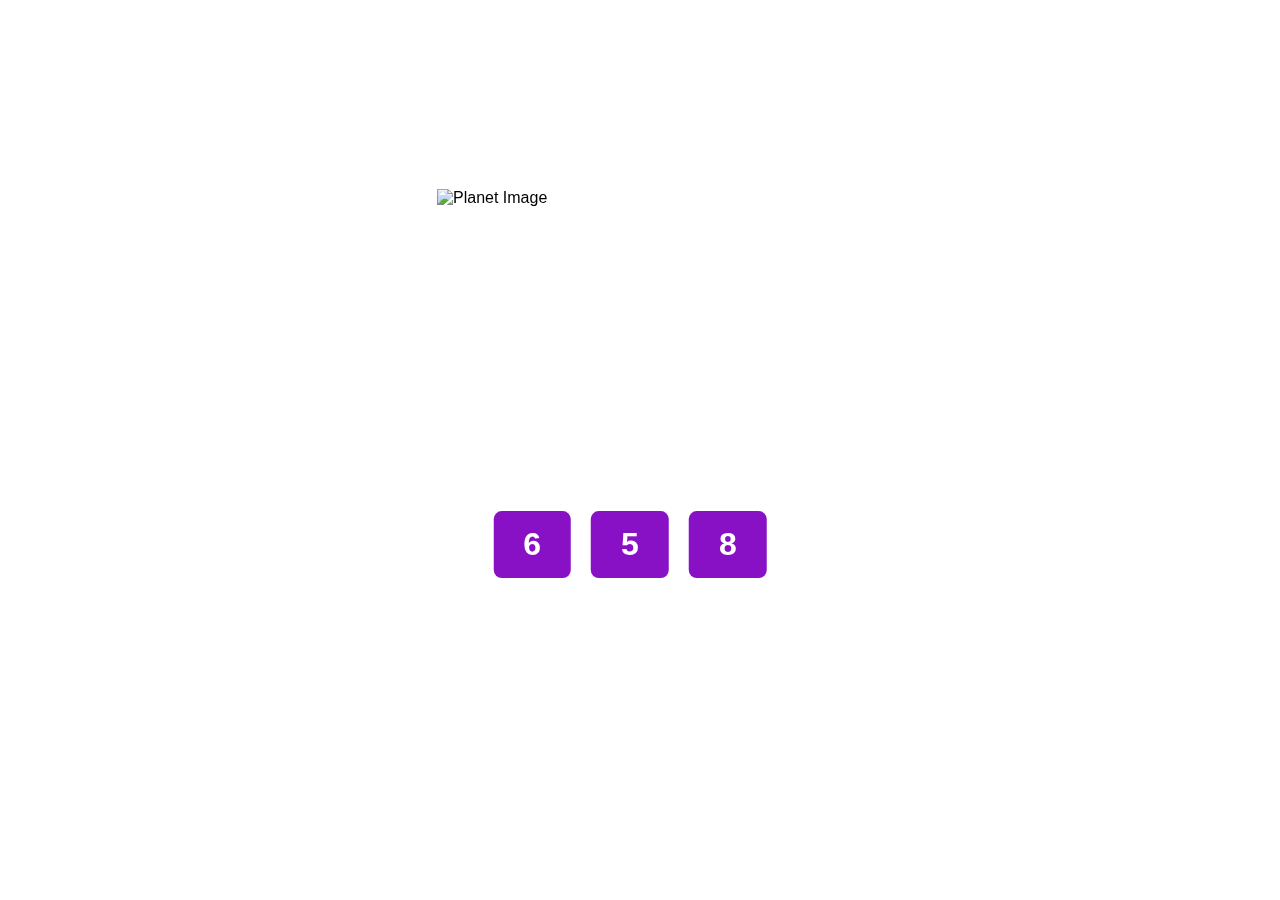
==== game1.html @ c3932450 "Add files via upload" ====
<!DOCTYPE html>
<html lang="en">
<head>
    <meta charset="UTF-8">
    <meta name="viewport" content="width=device-width, initial-scale=1.0">
    <title>Math Carnival</title>
    <link rel="stylesheet" href="game.css">
    <audio id="correctSound" src="верно.mp3"></audio>
    <audio id="incorrectSound" src="неверно.mp3"></audio>
    <script src="audio.js"></script>

</head>
<body class="game"> 
    <div class="background" style="background: url('https://8b08ab88-ee1b-4b04-9ae9-321e0da71ae2.selcdn.net/a022170b-d19f-47bd-b26d-cdbd71edc1d8/shutterstock1230070291w3000.jpg') center/cover fixed;"></div>

    <img id="planetImage" class="planet" src="картинки/planet1.png" alt="Planet Image" width="150px">
    <img id="planetImage2" class="planet hidden-planet" src="картинки/planet2.png" alt="Planet Image 2" width="150px">
    <img id="planetImage3" class="planet hidden-planet" src="картинки/planet3.png" alt="Planet Image 3" width="150px">
    <img id="asteroidImage" class="asteroid hidden-asteroid" src="картинки/asteroid.png" alt="Asteroid Image" width="100px">
    <div id="colorOverlay" class="color-overlay"></div>
    <div  id="gameContent" class="content game">
        <h1 id="problem">Решите пример:</h1>
        <div id="options">
            <button onclick="checkAnswer(0)"></button>
            <button onclick="checkAnswer(1)"></button>
            <button onclick="checkAnswer(2)"></button>
        </div>
    </div>
    <div id="notification" class="notification"></div>
    <div id="resultsOverlay" class="overlay">
        <div id="resultsContent" class="overlay-content">
            <h2>Результаты</h2>
            <p id="resultsText"></p>
            <div id="buttonsContainer" class="buttons-container">
                <button id="restartButton" onclick="restartGame()">Заново</button>
                <button id="nextLevelButton" onclick="continueToNextLevel()">Следующий уровень</button>
                <button id="returnToLevelsButton" onclick="returnToLevels()">Вернуться к уровням</button>
            </div>
        </div>
    </div> 
    <script src="game.js"></script>
</body>
</html>
---- game.css ----
body{
    font-family: 'Arial', sans-serif;
}
body.game {
    overflow: hidden;
}

.background {
    position: fixed;
    top: 0;
    left: 0;
    width: 100%;
    height: 100%;
    z-index: -1;
    background: url('картинки/fon1.jpg') center/cover fixed;
}

.planet {
    width: 150px;
    position: absolute;
    top: 22%;
    left: 40%;
    transform: translate(-50%, -50%);
    transition: opacity 0.5s ease-in-out, transform 0.5s ease-in-out, width 0.5s ease-in-out;
}

.planet.hidden-planet {
    opacity: 0;
    transform: translate(-50%, -50%) scale(0.8);
    width: 140px; /* Уменьшаем размер скрытой планеты */
}

.asteroid {
    width: 100px;
    position: absolute;
    top: 25%;
    right: 35%;
    transform: translate(50%, -50%);
    transition: opacity 0.5s ease-in-out, transform 0.5s ease-in-out, width 0.5s ease-in-out;
}

.asteroid.hidden-asteroid {
    opacity: 0;
    transform: translate(50%, -50%) scale(0.8);
    width: 80px; /* Уменьшаем размер скрытого астероида */
}
.color-overlay {
    position: fixed;
    top: 0;
    left: 0;
    width: 100%;
    height: 100%;
    background: transparent;
    pointer-events: none;
    transition: background-color 0.5s ease-in-out;
}

.content.game {
    text-align: center;
    color: white;
    position: absolute;
    top: 50%;
    left: 50%;
    transform: translate(-50%, -30%);
}

#problem {
    font-size: 36px;
    margin-bottom: 20px;
}

#options {
    flex-direction: column;
    align-items: center;
    margin-top: 50px;
}

button {
    font-size: 32px;
    font-weight: bold;
    text-align: center;
    text-decoration: none;
    cursor: pointer;
    border: none;
    border-radius: 8px;
    background-color: #8911c5;
    color: #fff;
    padding: 15px 30px;
    transition: background-color 0.3s, transform 0.3s;
    margin: 0px 20px 0px 0px;
}
button:hover {
    background-color: #8725b9;  
    transform: scale(1.1);
}


#resultsOverlay {
    display: none;
    position: fixed;
    top: 0;
    left: 0;
    width: 100%;
    height: 100%;
    background: rgba(0, 0, 0, 0.8);
}

.overlay-content {
    
    text-align: center;
    color: white; /* Используйте цвет текста, как во втором коде */
    position: absolute;
    top: 50%;
    left: 50%;
    transform: translate(-50%, -50%);
    font-size: 25px;
}

.buttons-container {
    display: flex;
    justify-content: space-around;
    margin-top: 20px;
}

.overlay-content button {
    margin: 20px 10px 0px;
    padding: 6px 30px; /* Используйте аналогичный размер отступов */
    font-size: 32px; /* Используйте аналогичный размер шрифта */
    font-weight: bold; /* Примените жирность шрифта, если необходимо */
    cursor: pointer;
    border: none;
    border-radius: 8px;
    background-color: #8911c5;
    color: #fff;
    transition: background-color 0.3s, transform 0.3s;
}

.overlay-content button:hover {
    background-color: #8725b9;  
    transform: scale(1.1);
}


.notification {
    position: fixed;
    top: 50%;
    left: 50%;
    transform: translate(-50%, -50%);
    padding: 20px;
    background-color: rgba(255, 0, 0, 0.8);
    color: white;
    display: none;
    z-index: 999;
}
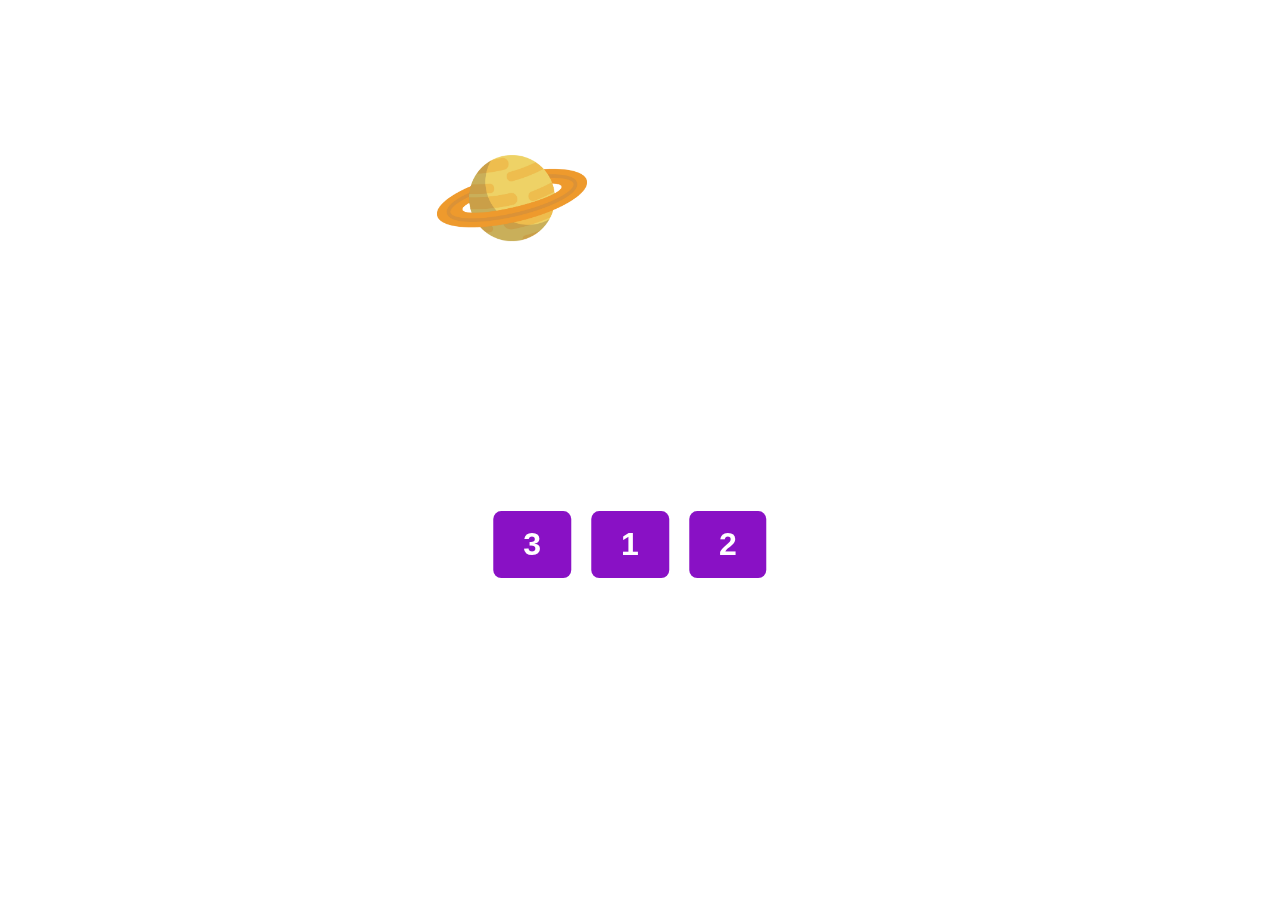
==== commit d46428cf: "Update game1.html" ====
--- a/game1.html
+++ b/game1.html
@@ -3,7 +3,7 @@
 <head>
     <meta charset="UTF-8">
     <meta name="viewport" content="width=device-width, initial-scale=1.0">
-    <title>Math Carnival</title>
+    <title>Путешествие к Цветной Планете</title>
     <link rel="stylesheet" href="game.css">
     <audio id="correctSound" src="верно.mp3"></audio>
     <audio id="incorrectSound" src="неверно.mp3"></audio>
